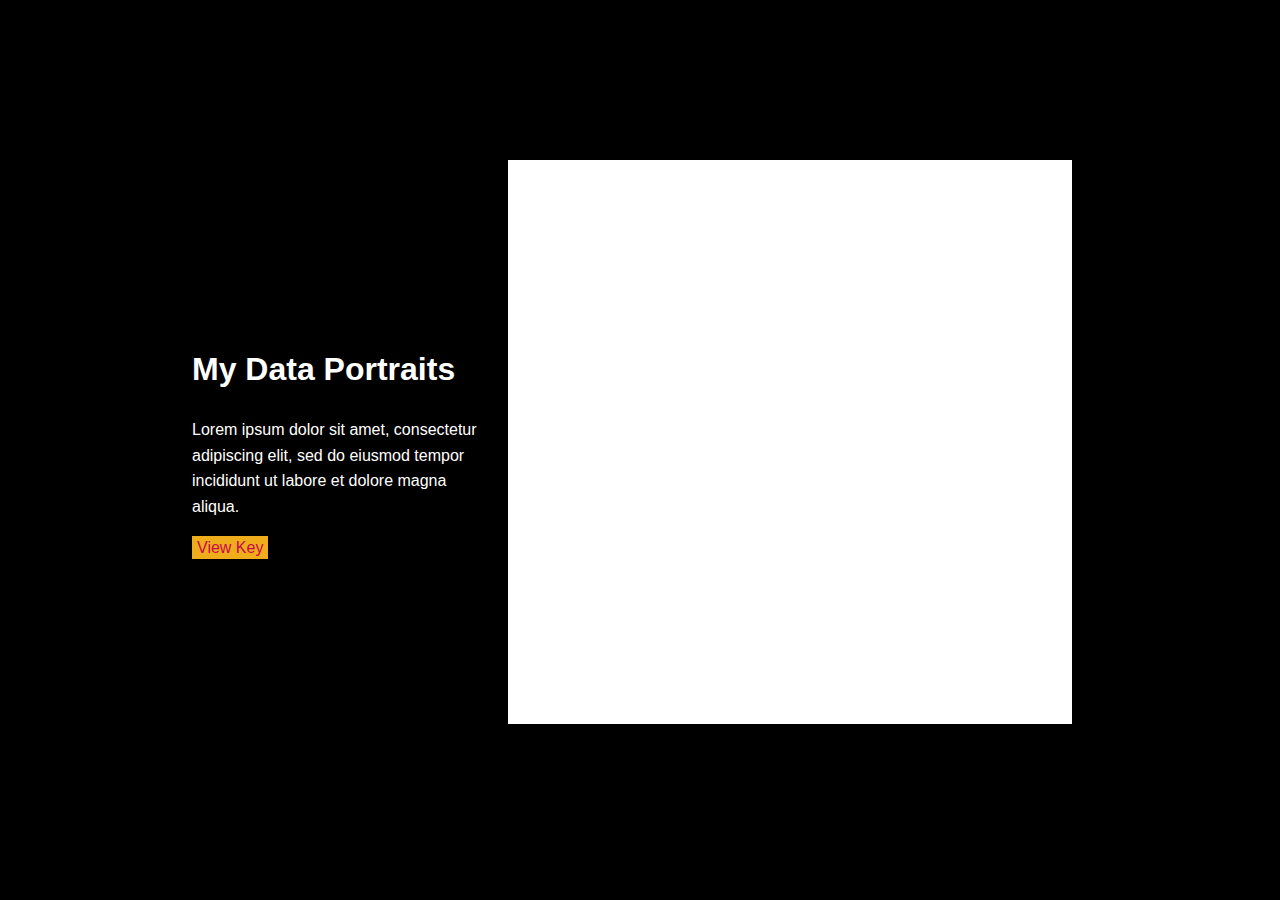
==== data-portrait/index.html @ e4e95250 "in process json" ====
<!DOCTYPE html PUBLIC "-//W3C//DTD XHTML 1.0 Transitional//EN" "http://www.w3.org/TR/xhtml1/DTD/xhtml1-transitional.dtd">
<html xmlns="http://www.w3.org/1999/xhtml">
  <head>
    <title>ARTS 486 :: Transcoding Data</title>
    <script src="https://cdnjs.cloudflare.com/ajax/libs/jquery/3.4.1/jquery.min.js" integrity="sha256-CSXorXvZcTkaix6Yvo6HppcZGetbYMGWSFlBw8HfCJo=" crossorigin="anonymous"></script>
    <script src="https://cdn.jsdelivr.net/npm/p5@1.0.0/lib/p5.js"></script>
    <script src="js/survey.js"></script>
    <link rel="stylesheet" href="css/survey.css">
    <link href="https://fonts.googleapis.com/css?family=Roboto+Mono:300,400,700&display=swap" rel="stylesheet"> 
  </head>
  <body>

    <div class="wrapper">
      <div id="portrait-holder">
        <div id="portrait-info">
        <h1>My Data Portraits</h1>
        <p>Lorem ipsum dolor sit amet, consectetur adipiscing elit, sed do eiusmod tempor incididunt ut labore et dolore magna aliqua.</p>
        <p><a id="key-btn" href="#">View Key</a></p>
        </div>
        <div id="portrait">
          <div id="sketch-over">
            <a id="close" href="#"><img src="images/close.svg"></a>
            key goes here (use a 500x500 image)
          </div>
          <div id="sketch"></div>
          <div class="dotstyle dotstyle-fillup">
            <ul id="nav">
            </ul>
          </div>
        </div>
      </div>
    </div>

    <script>
      $( "#key-btn, #close" ).click(function() {
        $( "#sketch-over" ).toggleClass( "active" );
        return false;
      });
    </script>

  </body>
</html>
---- data-portrait/css/survey.css ----
@import url("/css/normalize.css");

@font-face {
  font-family: C-Medium;
  src: url('/css/CeraPRO-MediumItalic.WOFF');
}

/* vars */
:root {
  --background-color: #000000;
  --link-color: #E2E3E3;
  --alt-link-color: #CEDC00;
  --body-color: #111;
  --charcoal-grey: #575655;
  --light-grey: #A9AAAA;
  --lighter-grey: #C6C7C6;
  --lightest-grey: #E2E3E3;
}

html {
    margin: 0;
}

body {
    background-color: var(--background-color);
    text-align: left;
    margin: 0;
    color: var(--body-color);
    font-family: 'C-Medium', Helvetica, sans-serif; 
    font-size: 12px;
    font-weight: 400;
    line-height: 1.6;
    min-width: 320px;
    height: 100%;
    position: relative;;
}

.wrapper {
    position: relative;
    max-width: 960px;
    margin: 0 auto;
}

.grid div {
  background-color:rgba(0,0,0,0.1);
}

#portrait-holder {
  display: flex;
  align-items: center;
  justify-content: center;
  width: 100%;
  height: 100vh;
}

#portrait {

}

#portrait-info {
  width: 300px;
  color: #fff;
}

#portrait-info a {
  transition: color, background-color .35s ease-in-out;
  padding: 3px 5px;
  color: #c9084c;
  text-decoration: none;
  background-color: #efad1b;
}

#portrait-info a:hover {
  background-color: #c9084c;
  color: #efad1b;
}

#sketch-over {
  transition: all .35s ease-in-out;
  visibility: hidden;
  opacity: 0;
  position: absolute;
  z-index: 999999;
  background-color: #fff;
  width: 500px;
  height: 500px;
  padding: 2em;
  margin: 0 1em;
}

#close {
  z-index: 2;
  width: 25px;
  height: 25px;
  position: absolute;
  right: 2em;
  top: 2em;
}


#sketch-over.active {
  visibility: visible;
  opacity: 1;
}

#sketch {
  background-color: #fff;
  width: 500px;
  height: 500px;
  padding: 2em;
  margin: 0 1em;
}

img {
  width: 100%;
  height: auto;
  display: block;
}

.dotstyle {
  margin: 1em;
}

.dotstyle ul {
  float: right;
  position: relative;
  display: inline-block;
  margin: 0;
  padding: 0;
  list-style: none;
  cursor: default;
}

.dotstyle li {
  position: relative;
  display: block;
  float: left;
  margin: 0 .25em;
  width: .85em;
  height: .85em;
  cursor: pointer;
}

.dotstyle li:last-child {
  margin-right: 0;
}

.dotstyle li a {
  top: 0;
  left: 0;
  width: 100%;
  height: 100%;
  outline: none;
  border-radius: 50%;
  background-color: #fff;
  background-color: rgba(255,255,255,0.3);
  text-indent: -999em;
  cursor: pointer; /* make the text accessible to screen readers */
  position: absolute;
  transition: background-color .35s ease-in-out;
}

.dotstyle li.current a, .dotstyle li a:hover {
  background-color: #fff;
}

/* for variable type sizing */
@media screen and (min-width: 320px) {
  body {
    font-size: calc(12px + 4 * ((100vw - 320px) / 960));
  }
}

@media screen and (min-width: 1280px) {
  body {
    font-size: 16px;
  }
}
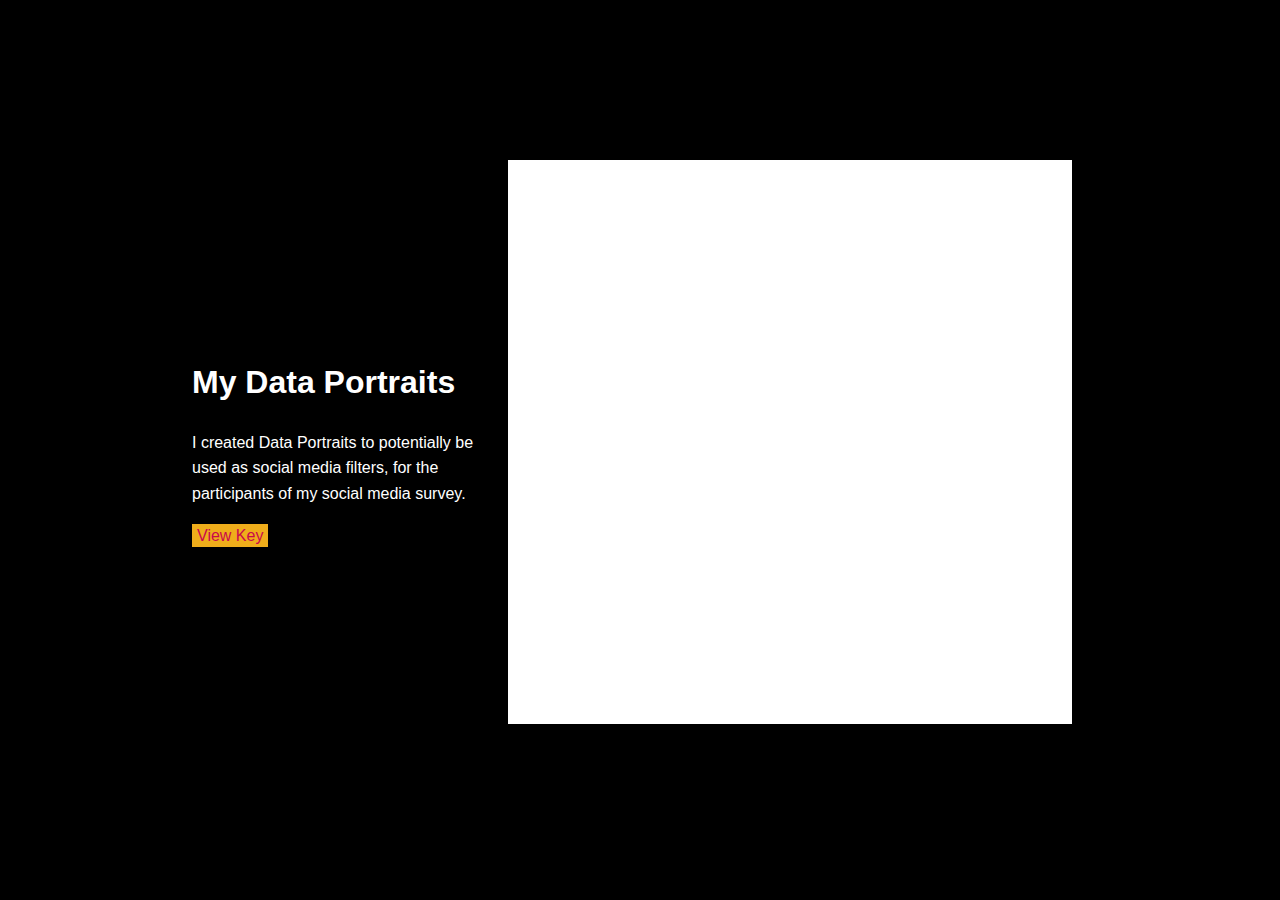
==== commit c30e325a: "key upload" ====
--- a/data-portrait/index.html
+++ b/data-portrait/index.html
@@ -14,13 +14,13 @@
       <div id="portrait-holder">
         <div id="portrait-info">
         <h1>My Data Portraits</h1>
-        <p>Lorem ipsum dolor sit amet, consectetur adipiscing elit, sed do eiusmod tempor incididunt ut labore et dolore magna aliqua.</p>
+        <p>I created Data Portraits to potentially be used as social media filters, for the participants of my social media survey.</p>
         <p><a id="key-btn" href="#">View Key</a></p>
         </div>
         <div id="portrait">
           <div id="sketch-over">
             <a id="close" href="#"><img src="images/close.svg"></a>
-            key goes here (use a 500x500 image)
+            <img src="images/key-01.png"> 
           </div>
           <div id="sketch"></div>
           <div class="dotstyle dotstyle-fillup">
